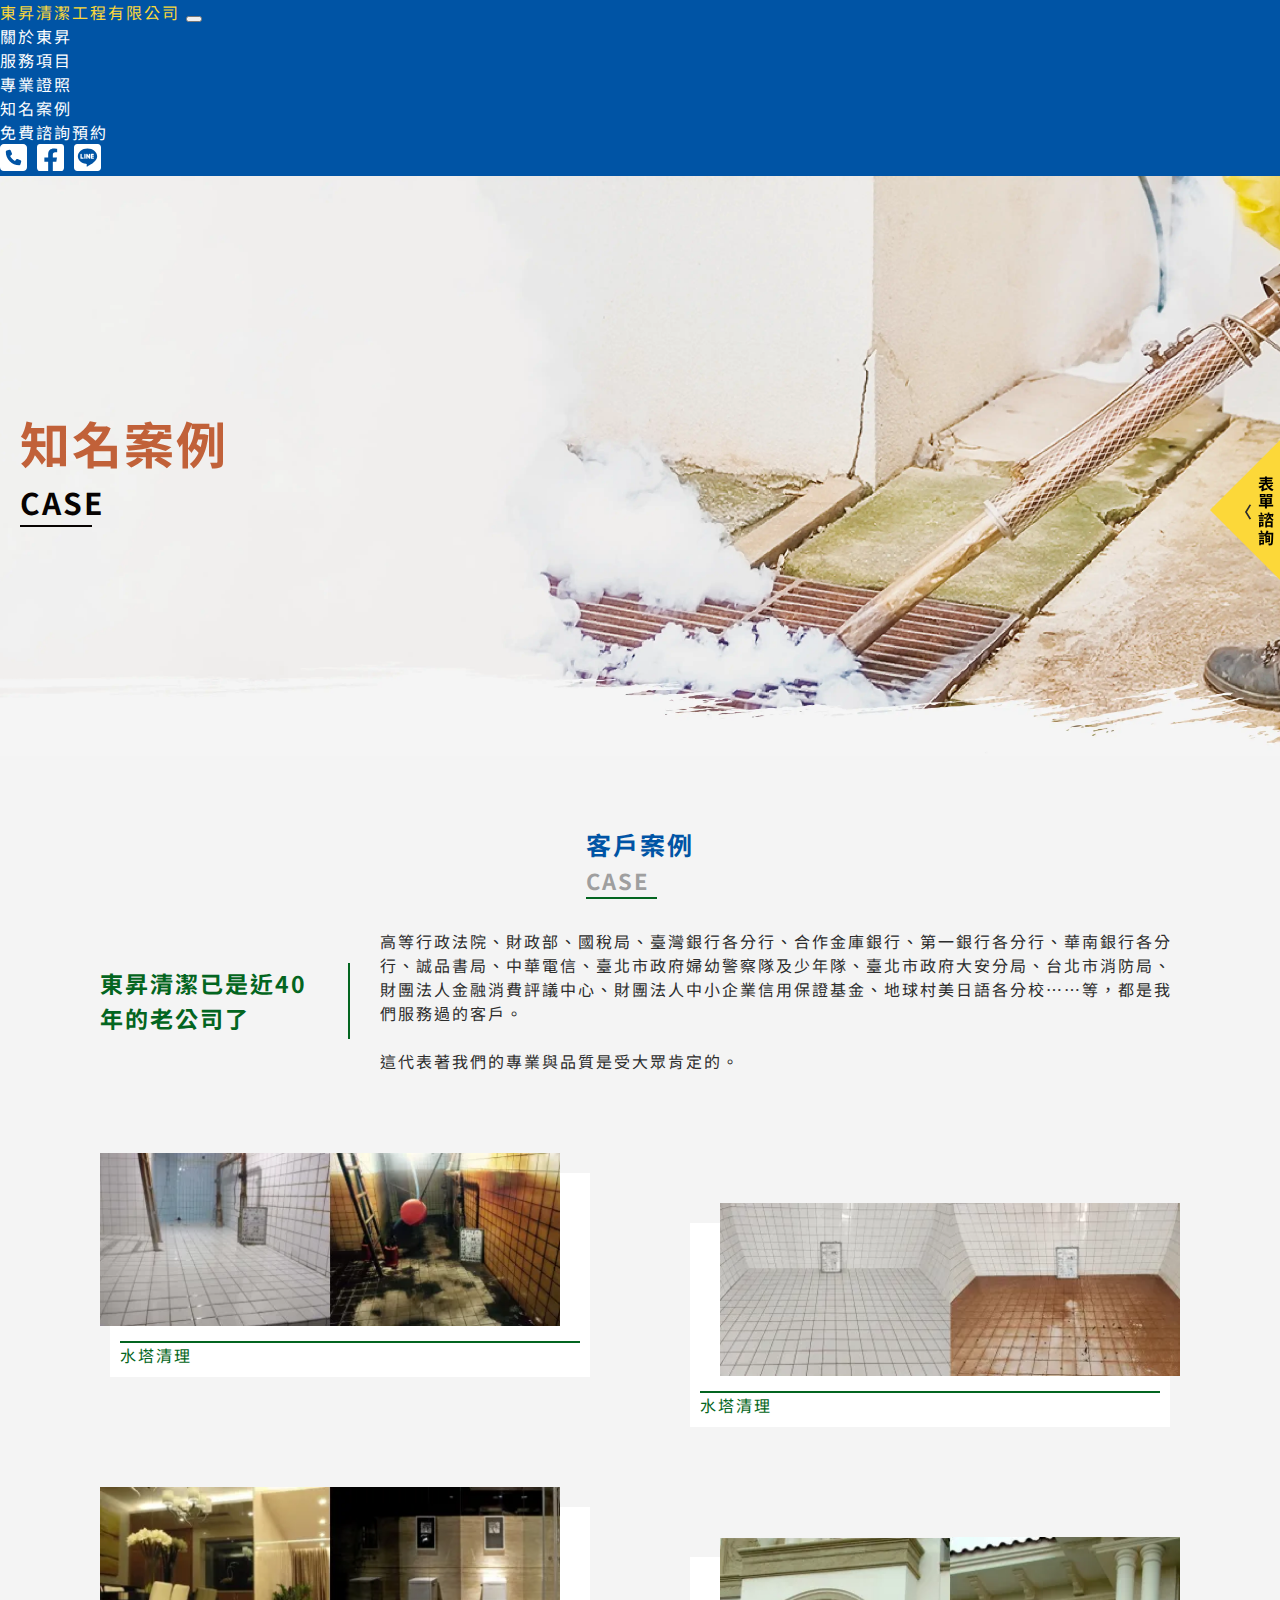
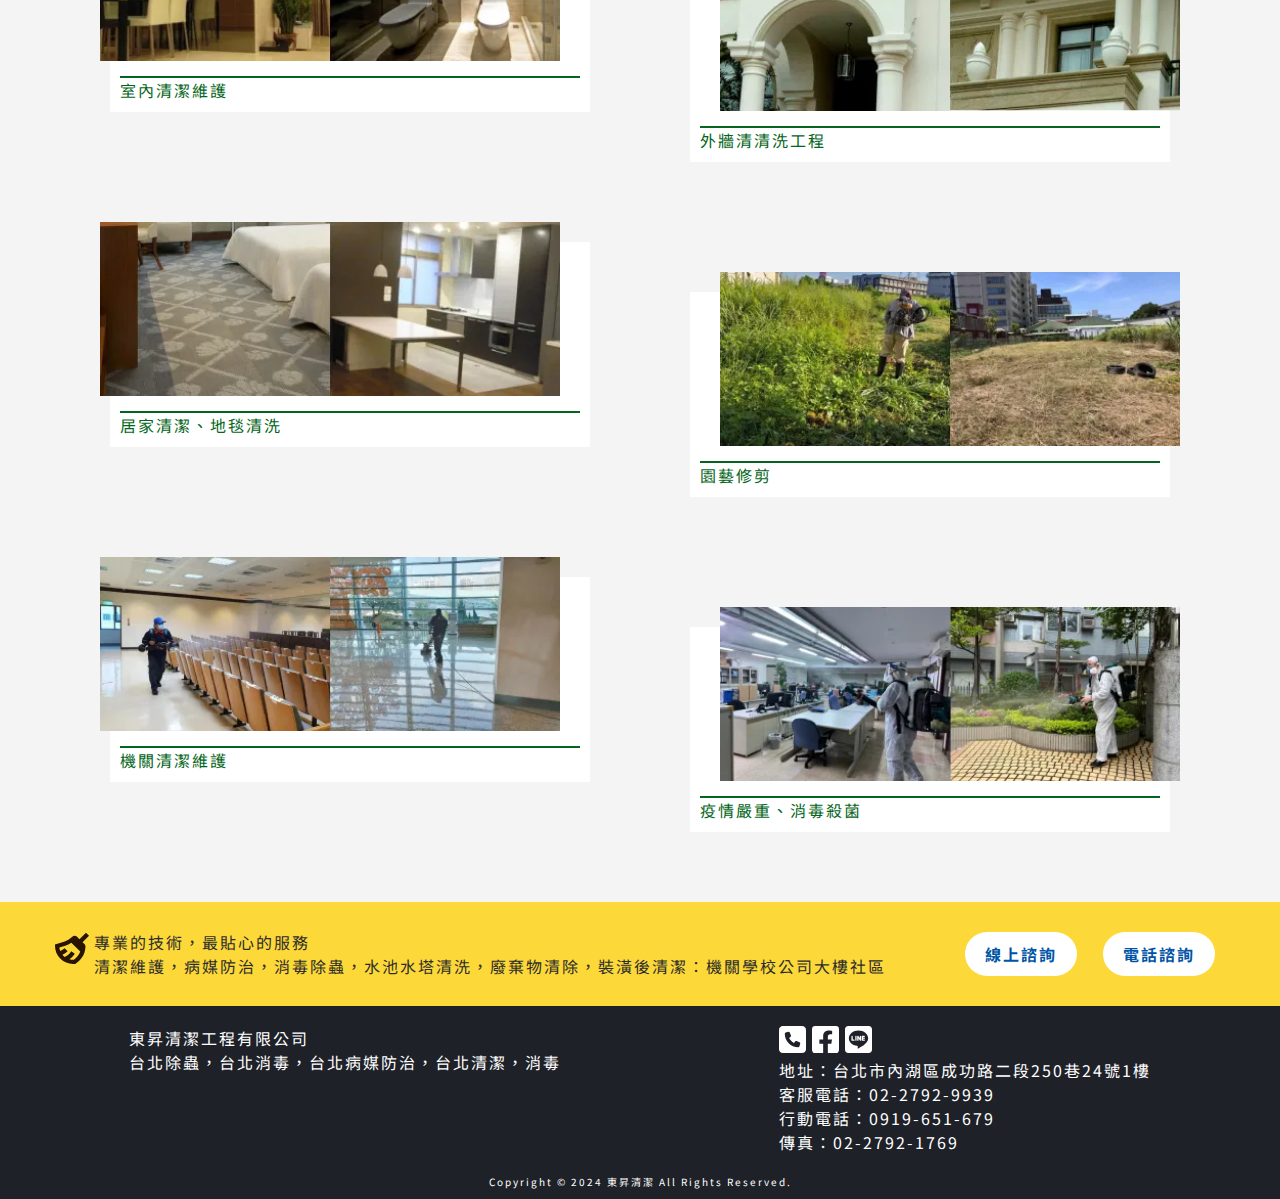
==== dungsheng_case.html @ 35d514ab "240320" ====
<!DOCTYPE html>
<html lang="en">
  <head>
    <meta charset="UTF-8" />
    <meta name="viewport" content="width=device-width, initial-scale=1.0" />
    <!-- bootstrap -->
    <link rel="stylesheet" href="./css/reset.css" />
    <!-- 字體 -->
    <link rel="preconnect" href="https://fonts.googleapis.com" />
    <link rel="preconnect" href="https://fonts.gstatic.com" crossorigin />
    <link
      href="https://fonts.googleapis.com/css2?family=Montserrat:wght@300&family=Noto+Sans+TC&display=swap"
      rel="stylesheet"
    />
    <link
      href="https://cdn.jsdelivr.net/npm/bootstrap@5.0.0/dist/css/bootstrap.min.css"
      rel="stylesheet"
      integrity="sha384-wEmeIV1mKuiNpC+IOBjI7aAzPcEZeedi5yW5f2yOq55WWLwNGmvvx4Um1vskeMj0"
      crossorigin="anonymous"
    />
    <!-- AOS CDN -->
    <link href="https://unpkg.com/aos@2.3.1/dist/aos.css" rel="stylesheet" />
    <!-- swiper CDN -->
    <link
      rel="stylesheet"
      href="https://cdn.jsdelivr.net/npm/swiper@11/swiper-bundle.min.css"
    />

    <link rel="stylesheet" href="./css/style.css" />
    <link rel="stylesheet" href="./css/dungsheng_case.css" />
    <title>東昇清潔</title>
  </head>
  <body>
    <header>
      <nav class="navbar navbar-expand-lg navbar-light">
        <div class="container-fluid">
          <a class="navbar-brand" href="index.html">東昇清潔工程有限公司</a>
          <button
            class="navbar-toggler"
            type="button"
            data-bs-toggle="collapse"
            data-bs-target="#navbarNavDropdown"
            aria-controls="navbarNavDropdown"
            aria-expanded="false"
            aria-label="Toggle navigation"
          >
            <span class="navbar-toggler-icon"></span>
          </button>
          <div
            class="collapse navbar-collapse justify-content-end"
            id="navbarNavDropdown"
          >
            <ul class="navbar-nav">
              <li class="nav-item">
                <a class="nav-link" href="index.html">關於東昇</a>
              </li>
              <li class="nav-item">
                <a class="nav-link" href="./dungsheng_service.html">服務項目</a>
              </li>
              <li class="nav-item">
                <a class="nav-link" href="./dungsheng_professional.html"
                  >專業證照</a
                >
              </li>
              <li class="nav-item active">
                <a
                  class="nav-link"
                  aria-current="page"
                  href="./dungsheng_case.html"
                  >知名案例</a
                >
              </li>
              <li class="nav-item">
                <a class="nav-link" href="./dungsheng_contact.html"
                  >免費諮詢預約</a
                >
              </li>
              <div style="display: flex; gap: 10px">
                <a href="tel:0933215628" target="_blank">
                  <img
                    src="./image/phone.svg"
                    alt="電話icon"
                    width="30px"
                    height="30px"
                  />
                </a>
                <a
                  href="https://www.facebook.com/dongshengcleaning/"
                  target="_blank"
                >
                  <img
                    src="./image/fb.svg"
                    alt="facebook icon"
                    width="30px"
                    height="30px"
                  />
                </a>
                <a href="https://line.me/ti/p/~0989144508" target="_blank">
                  <img
                    src="./image/line.svg"
                    alt="LINE icon"
                    width="30px"
                    height="30px"
                  />
                </a>
              </div>
            </ul>
          </div>
        </div>
      </nav>
    </header>
    <!--------------- banner --------------->
    <article class="banner_block">
      <div style="max-width: 1420px; margin: 0 auto">
        <div class="index_text banner_height">
          <p class="title_CN">知名案例</p>
          <p class="title_EN">CASE</p>
          <div class="title_line"></div>
        </div>
      </div>
    </article>
    <!---------------------------- 側邊icon ---------------------------->
    <article>
      <div
        style="
          display: flex;
          flex-direction: column;
          position: fixed;
          right: 0;
          bottom: 30%;
          z-index: 2;
          width: 70px;
        "
      >
        <div
          class="rectangle"
          style="
            background: #fcd839;
            width: 120px;
            height: 120px;
            top: 0;
            transform-origin: 0 0;
            position: relative;
            transform: rotate(-45deg) scale(1, 1);
          "
        >
          <div
            style="
              display: flex;
              align-items: center;
              margin-top: 25px;
              transform: rotate(45deg) scale(1, 1);
            "
          >
            <div style="font-weight: 700; left: 22px">〈</div>
            <a
              href=""
              target="_blank"
              style="
                writing-mode: vertical-lr;
                color: #000000;
                font-weight: bold;
              "
            >
              表單諮詢
            </a>
          </div>
        </div>
      </div>
    </article>

    <!--------------- 客戶案例 --------------->
    <section>
      <!-- 標題 -->
      <div class="text_title">
        <div style="display: flex; flex-direction: column">
          <span class="text_title_1st">客戶案例</span>
          <span class="text_title_2nd">CASE</span>
          <div class="line"></div>
        </div>
      </div>

      <!-- 介紹文 -->
      <div class="case_content">
        <p class="case_text_green">東昇清潔已是近40年的老公司了</p>
        <div class="line_green"></div>
        <p style="max-width: 800px">
          高等行政法院、財政部、國稅局、臺灣銀行各分行、合作金庫銀行、第一銀行各分行、華南銀行各分行、誠品書局、中華電信、臺北市政府婦幼警察隊及少年隊、臺北市政府大安分局、台北市消防局、財團法人金融消費評議中心、財團法人中小企業信用保證基金、地球村美日語各分校……等，都是我們服務過的客戶。<br /><br />
          這代表著我們的專業與品質是受大眾肯定的。
        </p>
      </div>

      <!-- case -->
      <div class="">
        <div class="case_block">
          <!-- 案例一 -->
          <div class="123">
            <div class="case_img">
              <div style="background: rgb(255, 255, 255); padding: 10px">
                <img src="./image/case_1.webp" alt="" />
                <div
                  class="case_line"
                  style="border: 1px solid; margin-top: 10px"
                ></div>
                <p>水塔清理</p>
              </div>
            </div>
          </div>
          <!-- 案例二 -->
          <div class="case_right">
            <div class="case_img ">
              <div style="background: rgb(255, 255, 255); padding: 10px">
                <img src="./image/case_2.webp" alt="" />
                <div
                  class="case_line"
                  style="border: 1px solid; margin-top: 10px"
                ></div>
                <p>水塔清理</p>
              </div>
            </div>
          </div>
          <!-- 案例三 -->
          <div class="case_left">
            <div class="case_img">
              <div style="background: rgb(255, 255, 255); padding: 10px">
                <img src="./image/case_3.webp" alt="" />
                <div
                  class="case_line"
                  style="border: 1px solid; margin-top: 10px"
                ></div>
                <p>室內清潔維護</p>
              </div>
            </div>
          </div>
          <!-- 案例四 -->
          <div class="case_right">
            <div class="case_img">
              <div style="background: rgb(255, 255, 255); padding: 10px">
                <img src="./image/case_4.webp" alt="" />
                <div
                  class="case_line"
                  style="border: 1px solid; margin-top: 10px"
                ></div>
                <p>外牆清清洗工程</p>
              </div>
            </div>
          </div>
          <!-- 案例五 -->
          <div class="case_left">
            <div class="case_img">
              <div style="background: rgb(255, 255, 255); padding: 10px">
                <img src="./image/case_5.webp" alt="" />
                <div
                  class="case_line"
                  style="border: 1px solid; margin-top: 10px"
                ></div>
                <p>居家清潔、地毯清洗</p>
              </div>
            </div>
          </div>
          <!-- 案例六 -->
          <div class="case_right">
            <div class="case_img">
              <div style="background: rgb(255, 255, 255); padding: 10px">
                <img src="./image/case_6.webp" alt="" />
                <div
                  class="case_line"
                  style="border: 1px solid; margin-top: 10px"
                ></div>
                <p>園藝修剪</p>
              </div>
            </div>
          </div>
          <!-- 案例七 -->
          <div class="case_left">
            <div class="case_img">
              <div style="background: rgb(255, 255, 255); padding: 10px">
                <img src="./image/case_7.webp" alt="" />
                <div
                  class="case_line"
                  style="border: 1px solid; margin-top: 10px"
                ></div>
                <p>機關清潔維護</p>
              </div>
            </div>
          </div>
          <!-- 案例八 -->
          <div class="case_right">
            <div class="case_img">
              <div style="background: rgb(255, 255, 255); padding: 10px">
                <img src="./image/case_8.webp" alt="" />
                <div
                  class="case_line"
                  style="border: 1px solid; margin-top: 10px"
                ></div>
                <p>疫情嚴重、消毒殺菌</p>
              </div>
            </div>
          </div>
        </div>
      </div>
    </section>

    <!--------------- 聯絡連結 --------------->
    <article style="background-color: #fcd839">
      <section style="margin-bottom: 0;padding: 20px;">
        <div class="contact_block">
          <div class="contact_text">
            <img
              src="./image/contact_icon.svg"
              alt="聯絡icon"
              width="34px"
              height="34px"
            />
            <p>
              專業的技術，最貼心的服務<br />
              清潔維護，病媒防治，消毒除蟲，水池水塔清洗，廢棄物清除，裝潢後清潔：機關學校公司大樓社區
            </p>
          </div>
          <div class="contact_link">
            <a href="">線上諮詢</a>
            <a href="tel:0933215628" target="_blank">電話諮詢</a>
          </div>
        </div>
      </section>
    </article>
    <!--------------- footer --------------->
    <footer>
      <section class="footer_block">
        <div class="footer_logo">
          <a class="navbar-brand" href="index.html">東昇清潔工程有限公司</a>
          <p>台北除蟲，台北消毒，台北病媒防治，台北清潔，消毒</p>
        </div>

        <div class="footer_info">
          <!-- icon -->
          <div class="footer_icon">
            <a href="tel:0933215628" target="_blank">
              <img
                src="./image/phone.svg"
                alt="電話icon"
                width="30px"
                height="30px"
              />
            </a>
            <a
              href="https://www.facebook.com/dongshengcleaning/"
              target="_blank"
            >
              <img
                src="./image/fb.svg"
                alt="facebook icon"
                width="30px"
                height="30px"
              />
            </a>
            <a href="https://line.me/ti/p/~0989144508" target="_blank">
              <img
                src="./image/line.svg"
                alt="LINE icon"
                width="30px"
                height="30px"
              />
            </a>
          </div>
          <!-- 內容 -->
          <div>
            <a href="https://maps.app.goo.gl/nH8vko1FabAU38vR8" target="_blank">
              地址：台北市內湖區成功路二段250巷24號1樓</a
            >
            <br />

            <a href="tel:0227929939" target="_blank">客服電話：02-2792-9939</a>
            <br />

            <a href="tel:0919651679" target="_blank">行動電話：0919-651-679</a>
            <br />

            <a href="tel:0227921769" target="_blank">傳真：02-2792-1769</a>
            <br />
          </div>
        </div>
      </section>
      <p
        style="
          text-align: center;
          font-size: 10px;
          font-weight: normal;
          padding-bottom: 10px;
        "
      >
        Copyright © 2024 東昇清潔 All Rights Reserved.
      </p>
    </footer>

    <script src="https://code.jquery.com/jquery-3.6.4.min.js"></script>
    <!-- bootstrap -->
    <script
      src="https://cdn.jsdelivr.net/npm/bootstrap@5.1.1/dist/js/bootstrap.bundle.min.js"
      integrity="sha384-/bQdsTh/da6pkI1MST/rWKFNjaCP5gBSY4sEBT38Q/9RBh9AH40zEOg7Hlq2THRZ"
      crossorigin="anonymous"
    ></script>

    <script src="https://unpkg.com/aos@2.3.1/dist/aos.js"></script>
    <!-- swiper -->
    <script src="https://cdn.jsdelivr.net/npm/swiper@11/swiper-bundle.min.js"></script>
    <script src="./js/index_swiper.js"></script>
    <script>
      AOS.init();
    </script>
  </body>
</html>
---- css/style.css ----
body {
  font-family: "Noto Sans TC", "Montserrat", sans-serif, Verdana;
  letter-spacing: 2px;
  background: #f4f4f4;
  line-height: 1.5;
  color: #2c2c2c;
}
header {
  background-color: #0054a5;
  color: #ffffff;
}

img {
  width: 100%;
  height: auto;
}

p {
  margin: 0;
}

a {
  text-decoration: none;
}

section {
  max-width: 1520px;
  margin: 50px auto;
  padding: 20px 100px;
}

/*-- 導覽列 --*/
.navbar-nav {
  align-items: center;
}
.container-fluid {
  max-width: 1620px;
}

.navbar-light .navbar-brand:focus,
.navbar-light .navbar-brand:hover {
  color: #fcd839;
}

.navbar-light .navbar-nav .nav-link.active,
.navbar-light .navbar-nav .show > .nav-link {
  color: #ffffff;
}

.navbar-light .navbar-nav .nav-link {
  color: #ffffff;
}

.navbar-light .navbar-brand {
  color: #ffffff;
}
.navbar-light .navbar-nav .nav-link:focus,
.navbar-light .navbar-nav .nav-link:hover {
  color: #fcd839;
}

/* 共用 */

.text_title {
  display: flex;
  flex-direction: column;
  align-items: center;
  margin-bottom: 30px;
}

.text_title_1st {
  font-size: 25px;
  color: #0054a5;
  font-weight: bold;
}
.text_title_2nd {
  font-size: 22px;
  color: #9f9f9f;
  font-weight: bold;
}
.line {
  border-style: solid;
  border-color: #036520;
  border-width: 2px 0 0 0;
  width: 70.51px;
  height: 0px;
  position: relative;
}

/* banner */
.banner_height {
  height: 540px;
}

.title_CN {
  font-size: 50px;
  font-weight: bold;
}

.title_EN {
  font-size: 30px;
  font-weight: bold;
}

/* ------------關於東昇------------ */
.about_content {
  display: flex;
  align-items: center;
  margin-bottom: 50px;
  gap: 30px;
}

.about_text_blue {
  font-size: 23px;
  font-weight: bold;
  color: #0054a5;
}

.about_text_green {
  color: #036520;
}
.about_text_black {
}
.about_con2 {
  justify-content: space-around;
  align-items: flex-start;
}

.about_con2_text {
  max-width: 400px;
}
@keyframes shake {
  0% {
    transform: translateX(0);
  }
  25% {
    transform: translateX(-5px);
  }
  50% {
    transform: translateX(5px);
  }
  75% {
    transform: translateX(-5px);
  }
  100% {
    transform: translateX(0);
  }
}

.about_button {
  margin-left: -160px;
  margin-top: -70px;

  display: inline-block;
  padding: 15px 20px;
  border-radius: 50px;
  width: 200px;
  border: none;
  background-color: #fcd839;
  color: #0054a5;
  text-align: center;
  font-weight: bold;
  transition: background-color 0.6s ease-out;
}

.about_button:hover {
  background-color: #036520;
  color: #fff;
  animation: shake 0.6s ease; /* 添加 shake 动画效果 */
}

.about_block {
  border-bottom: 2px solid #c2c2c2;
  padding-bottom: 70px;
}

/* ------------客戶案例------------ */

.case_text_green {
  font-size: 23px;
  color: #036520;
  font-weight: bold;
}

.line_green {
  border: 1px solid #036520;
  height: 74px;
}

.case_title_text {
  display: flex;
  gap: 20px;
}

.case_content {
  display: flex;
  align-items: center;
  justify-content: center;
  gap: 30px;
  margin-bottom: 50px;
}

/* 案例圖 */
.case_img {
  background: #fff;
  color: #036520;
  position: relative;
  margin: 0 10px;
}
.case_img img {
  margin-top: -30px;
}

/* 聯絡連結 */
.contact_block {
  display: flex;
  align-items: center;
  justify-content: space-around;
}
.contact_text {
  display: flex;
  gap: 5px;
}
.contact_text img {
  width: 34px;
  height: 34px;
}

@keyframes shakeY {
  0% {
    transform: translateY(0);
  }
  25% {
    transform: translateY(-5px);
  }
  50% {
    transform: translateY(5px);
  }
  75% {
    transform: translateY(-5px);
  }
  100% {
    transform: translateY(0);
  }
}

.contact_link a {
  display: inline-block;
  background: #fff;
  padding: 10px 20px;
  border-radius: 50px;
  color: #0054a5;
  font-weight: bold;
  text-decoration: none;
  margin: 10px;
  transition: background 0.5s ease;
}

.contact_link a:hover {
  background: #0054a5;
  color: #fff;
  animation: shakeY 0.5s ease; /* 添加 shake 动画效果 */
}

/* footer */
footer {
  background-color: #1e2128;
  color: #fff;
}

footer a {
  color: #fff;
}
footer a:hover {
  color: #fcd839;
}

.footer_icon img {
  width: 27px;
  height: 27px;
}

.footer_block {
  display: flex;
  justify-content: space-around;
  margin: 0 auto;
  padding: 20px;
}

@media (max-width: 1400px) {
}
@media (max-width: 1200px) {
  .contact_block {
    flex-direction: column;
  }
  .contact_text {
    margin-bottom: 30px;
  }
}
@media (max-width: 991px) {
  .about_content {
    flex-direction: column;
  }
  .about_con2_text {
    max-width: 100%;
  }

  .about_con2_text {
    max-width: 100%;
  }
  .about_con2 {
    align-items: center;
  }
  .about_button {
    display: inline-block;
    margin: 0 auto;
    margin-top: -30px;
    padding: 15px 20px;
    border-radius: 50px;
  }

  .about_con1 img {
    width: 450px;
  }
  .case_content {
    flex-direction: column;
    gap: 10px;
  }
  .line_green {
    border: 1px solid #036520;
    width: 154px;
    height: 0;
  }
}
@media (max-width: 768px) {
  section {
    padding: 20px 50px;
  }
  p {
    font-size: 14px;
  }
  .text_title_1st {
    font-size: 22px;
  }
  .text_title_2nd {
    font-size: 19px;
  }
  .case_text_green {
    font-size: 20px;
  }
  .about_text_blue {
    font-size: 20px;
  }

  .about_block {
    padding-bottom: 10px;
  }

  /* footer */
  footer a {
    font-size: 14px;
  }
  .footer_logo {
    text-align: center;
  }

  .footer_block {
    flex-direction: column;
    align-items: center;
    gap: 30px;
  }
}
@media (max-width: 576px) {
  section {
    padding: 20px;
  }
  .banner_block {
    height: 240px;
  }
  .title_CN {
    font-size: 30px;
    font-weight: bold;
  }

  .title_EN {
    font-size: 18px;
    font-weight: bold;
  }
  .banner_height {
    height: 230px;
  }
  .about_con1 img {
    width: 300px;
  }
}
---- css/dungsheng_case.css ----
.banner_block {
  background-image: url(../image/banner_desktop_3.webp);
  background-size: cover;
  background-position: center;
}

.index_text {
  margin: 0 auto;
  display: inline-flex;
  flex-direction: column;
  justify-content: center;
  padding: 20px;
}
.title_CN {
  color: #c16139;
}

.title_EN {
  color: #070302;
}

.title_line {
  border: #070302 1px solid;
  width: 70px;
}

.about_content {
  justify-content: center;
}

/* 案例 */
.case_block {
  display: grid;
  grid-template-columns: 1fr 1fr;
  gap: 5em;
  max-width: 1280px;
  margin: 100px auto 0;
}

.case_right {
  margin-top: 10%;
}

.case_img img {
  margin-top: -30px;
  margin-left: -20px;
}

.case_right img {
  margin-left: 20px;
}
@media (max-width: 1400px) {
}
@media (max-width: 1200px) {
}
@media (max-width: 991px) {
}
@media (max-width: 768px) {
  .case_block {
    gap: 2em;
  }
}
@media (max-width: 576px) {
  .case_left {
    margin-top: 10%;
  }
  .case_block {
    grid-template-columns: 1fr;
    margin: 70px auto 0;
  }
}
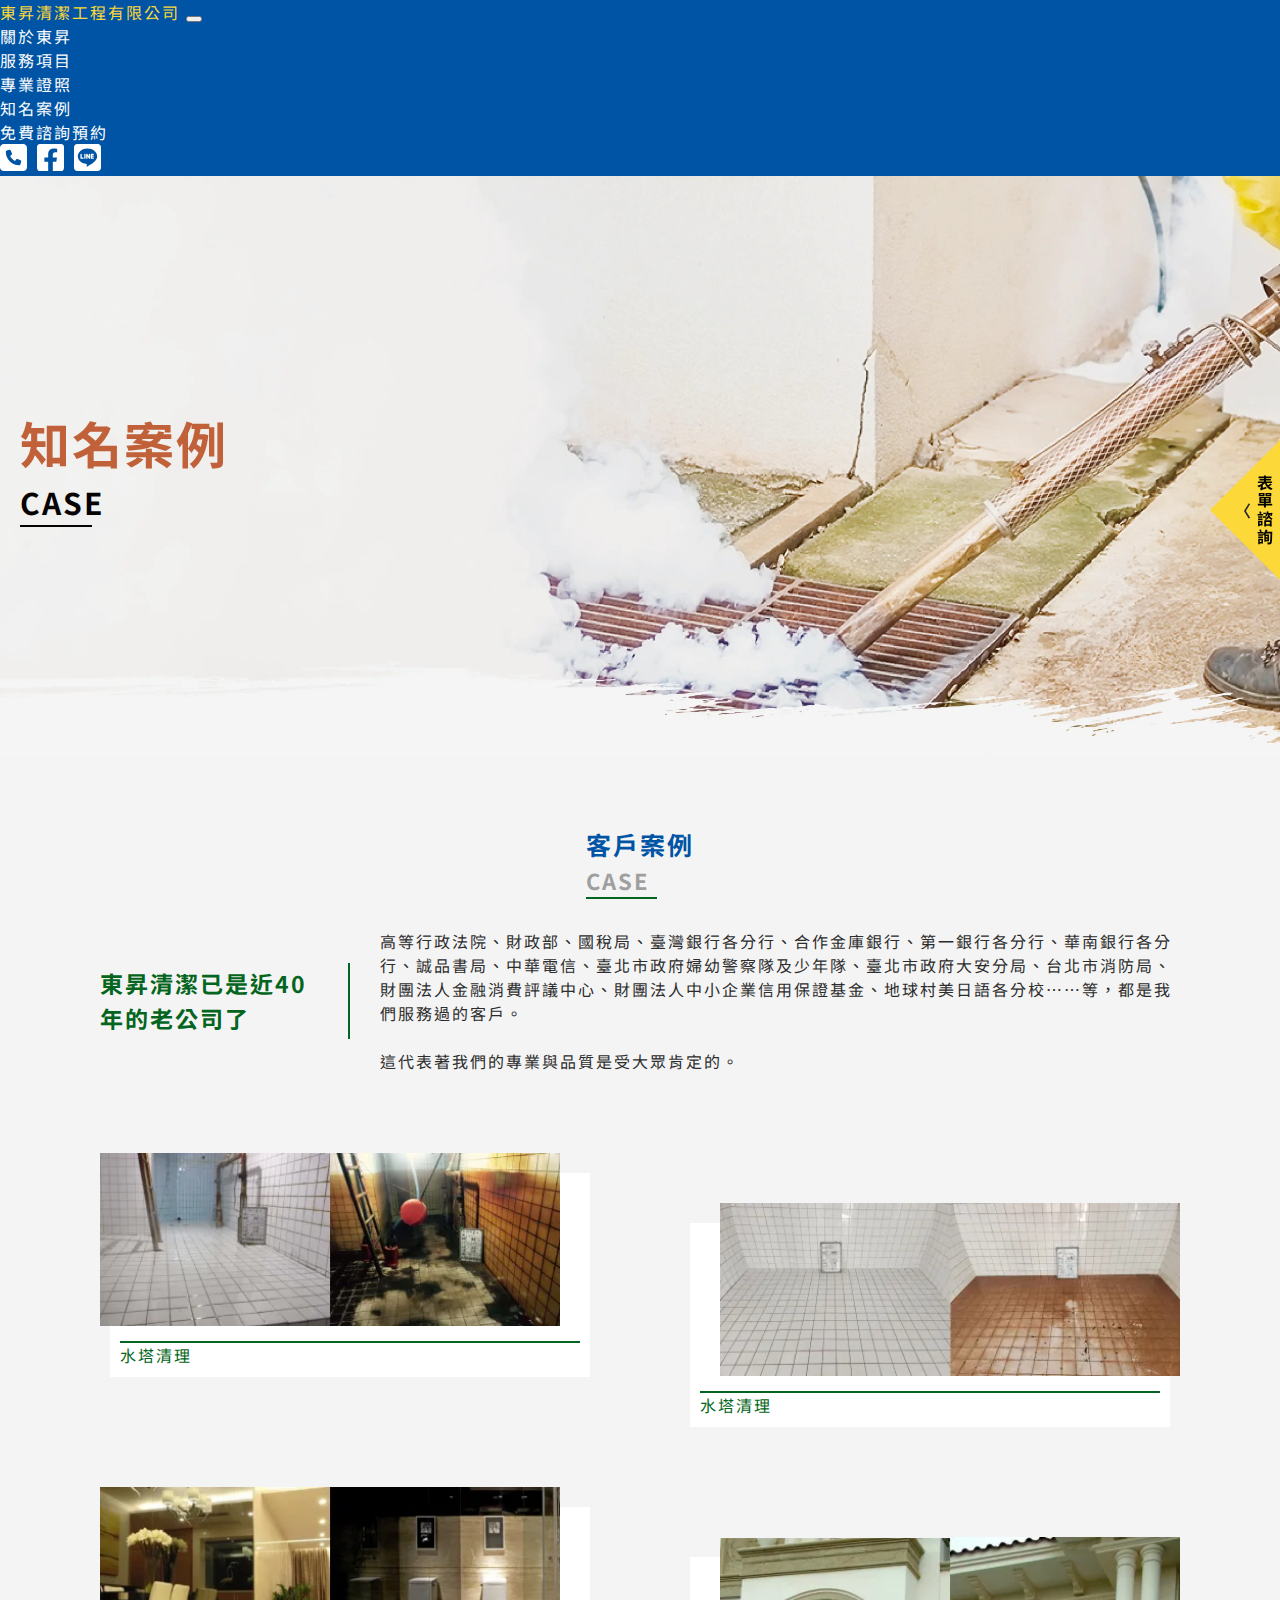
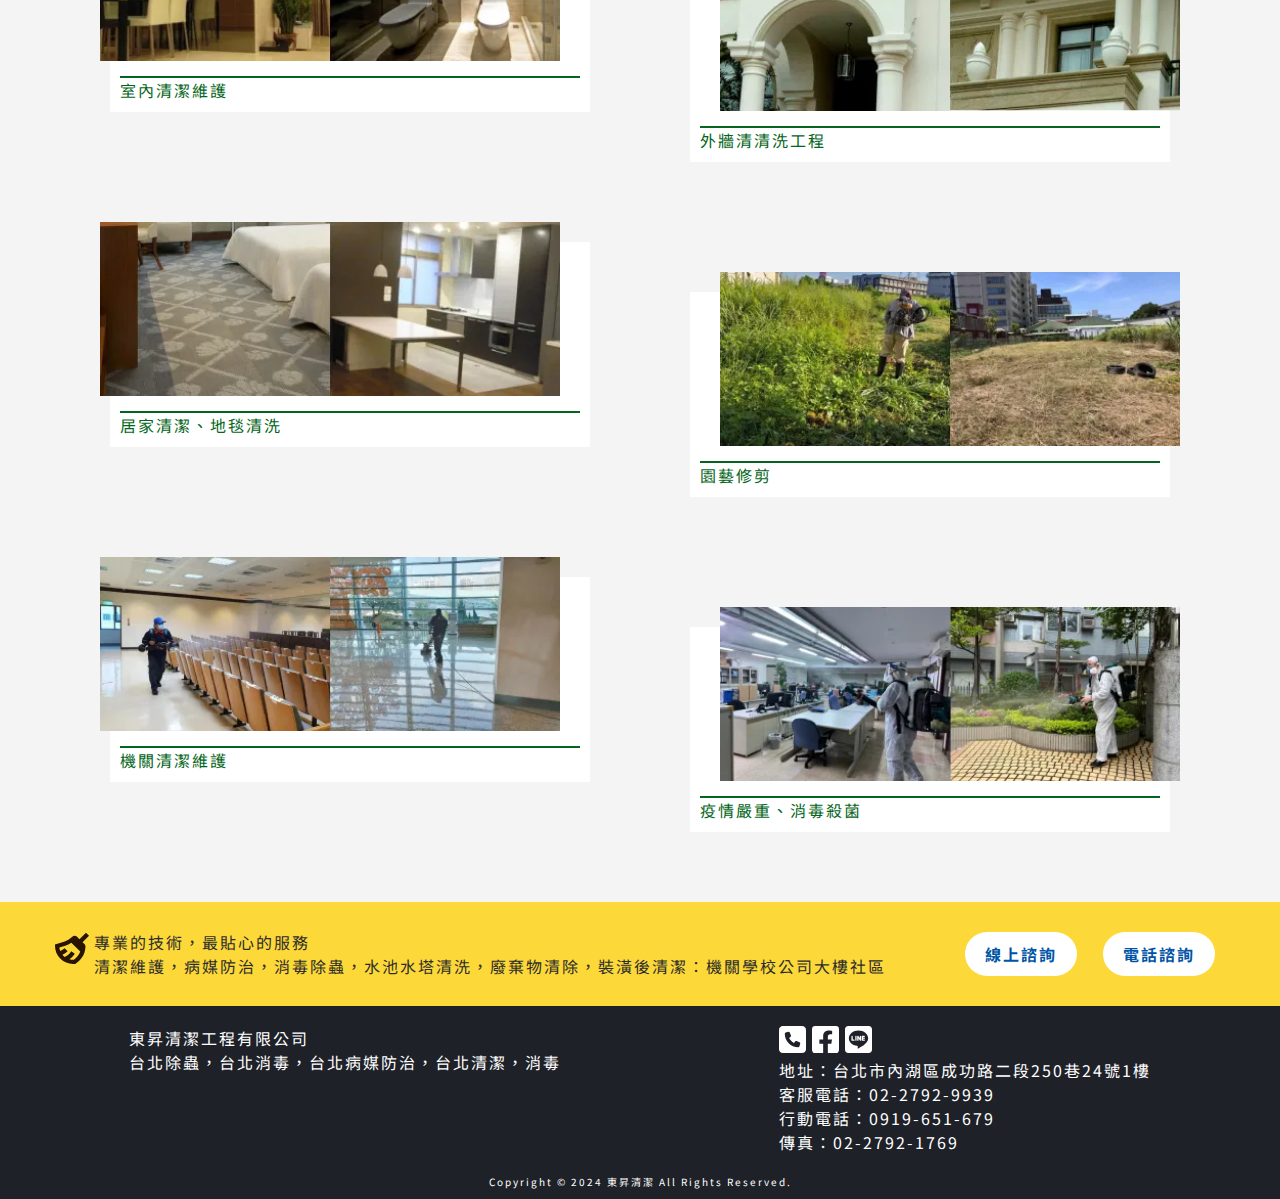
==== commit 1dd5d846: "240320" ====
--- a/dungsheng_case.html
+++ b/dungsheng_case.html
@@ -148,14 +148,13 @@
             style="
               display: flex;
               align-items: center;
-              margin-top: 25px;
+              margin-top: 24px;
               transform: rotate(45deg) scale(1, 1);
             "
           >
             <div style="font-weight: 700; left: 22px">〈</div>
             <a
-              href=""
-              target="_blank"
+              href="./dungsheng_contact.html"
               style="
                 writing-mode: vertical-lr;
                 color: #000000;
@@ -318,7 +317,7 @@
             </p>
           </div>
           <div class="contact_link">
-            <a href="">線上諮詢</a>
+            <a href="./dungsheng_contact.html">線上諮詢</a>
             <a href="tel:0933215628" target="_blank">電話諮詢</a>
           </div>
         </div>
